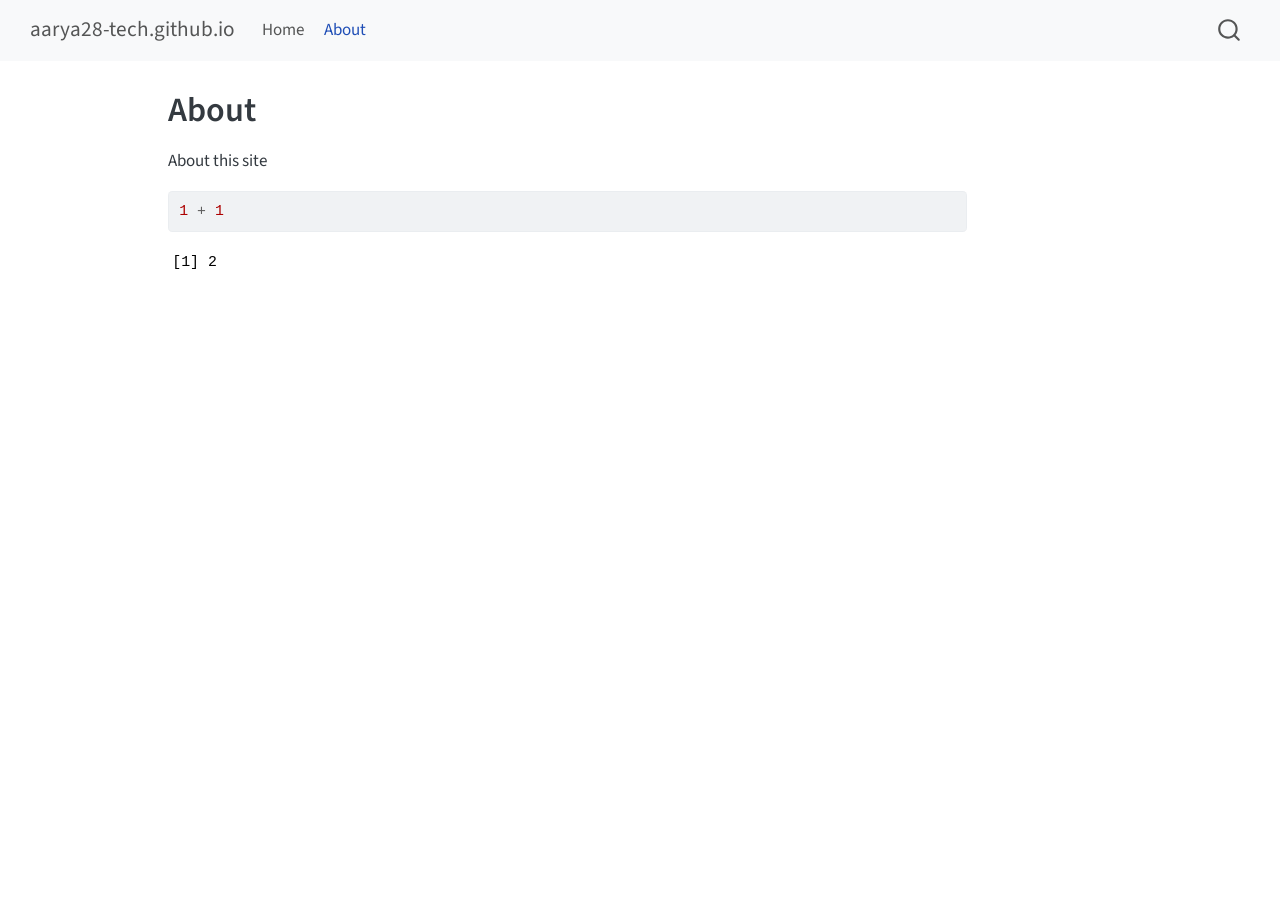
==== docs/about.html @ d5e37c38 "Build website for GitHub Pages" ====
<!DOCTYPE html>
<html xmlns="http://www.w3.org/1999/xhtml" lang="en" xml:lang="en"><head>

<meta charset="utf-8">
<meta name="generator" content="quarto-1.5.57">

<meta name="viewport" content="width=device-width, initial-scale=1.0, user-scalable=yes">


<title>About – aarya28-tech.github.io</title>
<style>
code{white-space: pre-wrap;}
span.smallcaps{font-variant: small-caps;}
div.columns{display: flex; gap: min(4vw, 1.5em);}
div.column{flex: auto; overflow-x: auto;}
div.hanging-indent{margin-left: 1.5em; text-indent: -1.5em;}
ul.task-list{list-style: none;}
ul.task-list li input[type="checkbox"] {
  width: 0.8em;
  margin: 0 0.8em 0.2em -1em; /* quarto-specific, see https://github.com/quarto-dev/quarto-cli/issues/4556 */ 
  vertical-align: middle;
}
/* CSS for syntax highlighting */
pre > code.sourceCode { white-space: pre; position: relative; }
pre > code.sourceCode > span { line-height: 1.25; }
pre > code.sourceCode > span:empty { height: 1.2em; }
.sourceCode { overflow: visible; }
code.sourceCode > span { color: inherit; text-decoration: inherit; }
div.sourceCode { margin: 1em 0; }
pre.sourceCode { margin: 0; }
@media screen {
div.sourceCode { overflow: auto; }
}
@media print {
pre > code.sourceCode { white-space: pre-wrap; }
pre > code.sourceCode > span { display: inline-block; text-indent: -5em; padding-left: 5em; }
}
pre.numberSource code
  { counter-reset: source-line 0; }
pre.numberSource code > span
  { position: relative; left: -4em; counter-increment: source-line; }
pre.numberSource code > span > a:first-child::before
  { content: counter(source-line);
    position: relative; left: -1em; text-align: right; vertical-align: baseline;
    border: none; display: inline-block;
    -webkit-touch-callout: none; -webkit-user-select: none;
    -khtml-user-select: none; -moz-user-select: none;
    -ms-user-select: none; user-select: none;
    padding: 0 4px; width: 4em;
  }
pre.numberSource { margin-left: 3em;  padding-left: 4px; }
div.sourceCode
  {   }
@media screen {
pre > code.sourceCode > span > a:first-child::before { text-decoration: underline; }
}
</style>


<script src="site_libs/quarto-nav/quarto-nav.js"></script>
<script src="site_libs/quarto-nav/headroom.min.js"></script>
<script src="site_libs/clipboard/clipboard.min.js"></script>
<script src="site_libs/quarto-search/autocomplete.umd.js"></script>
<script src="site_libs/quarto-search/fuse.min.js"></script>
<script src="site_libs/quarto-search/quarto-search.js"></script>
<meta name="quarto:offset" content="./">
<script src="site_libs/quarto-html/quarto.js"></script>
<script src="site_libs/quarto-html/popper.min.js"></script>
<script src="site_libs/quarto-html/tippy.umd.min.js"></script>
<script src="site_libs/quarto-html/anchor.min.js"></script>
<link href="site_libs/quarto-html/tippy.css" rel="stylesheet">
<link href="site_libs/quarto-html/quarto-syntax-highlighting.css" rel="stylesheet" id="quarto-text-highlighting-styles">
<script src="site_libs/bootstrap/bootstrap.min.js"></script>
<link href="site_libs/bootstrap/bootstrap-icons.css" rel="stylesheet">
<link href="site_libs/bootstrap/bootstrap.min.css" rel="stylesheet" id="quarto-bootstrap" data-mode="light">
<script id="quarto-search-options" type="application/json">{
  "location": "navbar",
  "copy-button": false,
  "collapse-after": 3,
  "panel-placement": "end",
  "type": "overlay",
  "limit": 50,
  "keyboard-shortcut": [
    "f",
    "/",
    "s"
  ],
  "show-item-context": false,
  "language": {
    "search-no-results-text": "No results",
    "search-matching-documents-text": "matching documents",
    "search-copy-link-title": "Copy link to search",
    "search-hide-matches-text": "Hide additional matches",
    "search-more-match-text": "more match in this document",
    "search-more-matches-text": "more matches in this document",
    "search-clear-button-title": "Clear",
    "search-text-placeholder": "",
    "search-detached-cancel-button-title": "Cancel",
    "search-submit-button-title": "Submit",
    "search-label": "Search"
  }
}</script>


<link rel="stylesheet" href="styles.css">
</head>

<body class="nav-fixed">

<div id="quarto-search-results"></div>
  <header id="quarto-header" class="headroom fixed-top">
    <nav class="navbar navbar-expand-lg " data-bs-theme="dark">
      <div class="navbar-container container-fluid">
      <div class="navbar-brand-container mx-auto">
    <a class="navbar-brand" href="./index.html">
    <span class="navbar-title">aarya28-tech.github.io</span>
    </a>
  </div>
            <div id="quarto-search" class="" title="Search"></div>
          <button class="navbar-toggler" type="button" data-bs-toggle="collapse" data-bs-target="#navbarCollapse" aria-controls="navbarCollapse" role="menu" aria-expanded="false" aria-label="Toggle navigation" onclick="if (window.quartoToggleHeadroom) { window.quartoToggleHeadroom(); }">
  <span class="navbar-toggler-icon"></span>
</button>
          <div class="collapse navbar-collapse" id="navbarCollapse">
            <ul class="navbar-nav navbar-nav-scroll me-auto">
  <li class="nav-item">
    <a class="nav-link" href="./index.html"> 
<span class="menu-text">Home</span></a>
  </li>  
  <li class="nav-item">
    <a class="nav-link active" href="./about.html" aria-current="page"> 
<span class="menu-text">About</span></a>
  </li>  
</ul>
          </div> <!-- /navcollapse -->
            <div class="quarto-navbar-tools">
</div>
      </div> <!-- /container-fluid -->
    </nav>
</header>
<!-- content -->
<div id="quarto-content" class="quarto-container page-columns page-rows-contents page-layout-article page-navbar">
<!-- sidebar -->
<!-- margin-sidebar -->
    <div id="quarto-margin-sidebar" class="sidebar margin-sidebar zindex-bottom">
        
    </div>
<!-- main -->
<main class="content" id="quarto-document-content">

<header id="title-block-header" class="quarto-title-block default">
<div class="quarto-title">
<h1 class="title">About</h1>
</div>



<div class="quarto-title-meta">

    
  
    
  </div>
  


</header>


<p>About this site</p>
<div class="cell">
<div class="sourceCode cell-code" id="cb1"><pre class="sourceCode r code-with-copy"><code class="sourceCode r"><span id="cb1-1"><a href="#cb1-1" aria-hidden="true" tabindex="-1"></a><span class="dv">1</span> <span class="sc">+</span> <span class="dv">1</span></span></code><button title="Copy to Clipboard" class="code-copy-button"><i class="bi"></i></button></pre></div>
<div class="cell-output cell-output-stdout">
<pre><code>[1] 2</code></pre>
</div>
</div>



</main> <!-- /main -->
<script id="quarto-html-after-body" type="application/javascript">
window.document.addEventListener("DOMContentLoaded", function (event) {
  const toggleBodyColorMode = (bsSheetEl) => {
    const mode = bsSheetEl.getAttribute("data-mode");
    const bodyEl = window.document.querySelector("body");
    if (mode === "dark") {
      bodyEl.classList.add("quarto-dark");
      bodyEl.classList.remove("quarto-light");
    } else {
      bodyEl.classList.add("quarto-light");
      bodyEl.classList.remove("quarto-dark");
    }
  }
  const toggleBodyColorPrimary = () => {
    const bsSheetEl = window.document.querySelector("link#quarto-bootstrap");
    if (bsSheetEl) {
      toggleBodyColorMode(bsSheetEl);
    }
  }
  toggleBodyColorPrimary();  
  const icon = "";
  const anchorJS = new window.AnchorJS();
  anchorJS.options = {
    placement: 'right',
    icon: icon
  };
  anchorJS.add('.anchored');
  const isCodeAnnotation = (el) => {
    for (const clz of el.classList) {
      if (clz.startsWith('code-annotation-')) {                     
        return true;
      }
    }
    return false;
  }
  const onCopySuccess = function(e) {
    // button target
    const button = e.trigger;
    // don't keep focus
    button.blur();
    // flash "checked"
    button.classList.add('code-copy-button-checked');
    var currentTitle = button.getAttribute("title");
    button.setAttribute("title", "Copied!");
    let tooltip;
    if (window.bootstrap) {
      button.setAttribute("data-bs-toggle", "tooltip");
      button.setAttribute("data-bs-placement", "left");
      button.setAttribute("data-bs-title", "Copied!");
      tooltip = new bootstrap.Tooltip(button, 
        { trigger: "manual", 
          customClass: "code-copy-button-tooltip",
          offset: [0, -8]});
      tooltip.show();    
    }
    setTimeout(function() {
      if (tooltip) {
        tooltip.hide();
        button.removeAttribute("data-bs-title");
        button.removeAttribute("data-bs-toggle");
        button.removeAttribute("data-bs-placement");
      }
      button.setAttribute("title", currentTitle);
      button.classList.remove('code-copy-button-checked');
    }, 1000);
    // clear code selection
    e.clearSelection();
  }
  const getTextToCopy = function(trigger) {
      const codeEl = trigger.previousElementSibling.cloneNode(true);
      for (const childEl of codeEl.children) {
        if (isCodeAnnotation(childEl)) {
          childEl.remove();
        }
      }
      return codeEl.innerText;
  }
  const clipboard = new window.ClipboardJS('.code-copy-button:not([data-in-quarto-modal])', {
    text: getTextToCopy
  });
  clipboard.on('success', onCopySuccess);
  if (window.document.getElementById('quarto-embedded-source-code-modal')) {
    // For code content inside modals, clipBoardJS needs to be initialized with a container option
    // TODO: Check when it could be a function (https://github.com/zenorocha/clipboard.js/issues/860)
    const clipboardModal = new window.ClipboardJS('.code-copy-button[data-in-quarto-modal]', {
      text: getTextToCopy,
      container: window.document.getElementById('quarto-embedded-source-code-modal')
    });
    clipboardModal.on('success', onCopySuccess);
  }
    var localhostRegex = new RegExp(/^(?:http|https):\/\/localhost\:?[0-9]*\//);
    var mailtoRegex = new RegExp(/^mailto:/);
      var filterRegex = new RegExp('/' + window.location.host + '/');
    var isInternal = (href) => {
        return filterRegex.test(href) || localhostRegex.test(href) || mailtoRegex.test(href);
    }
    // Inspect non-navigation links and adorn them if external
 	var links = window.document.querySelectorAll('a[href]:not(.nav-link):not(.navbar-brand):not(.toc-action):not(.sidebar-link):not(.sidebar-item-toggle):not(.pagination-link):not(.no-external):not([aria-hidden]):not(.dropdown-item):not(.quarto-navigation-tool):not(.about-link)');
    for (var i=0; i<links.length; i++) {
      const link = links[i];
      if (!isInternal(link.href)) {
        // undo the damage that might have been done by quarto-nav.js in the case of
        // links that we want to consider external
        if (link.dataset.originalHref !== undefined) {
          link.href = link.dataset.originalHref;
        }
      }
    }
  function tippyHover(el, contentFn, onTriggerFn, onUntriggerFn) {
    const config = {
      allowHTML: true,
      maxWidth: 500,
      delay: 100,
      arrow: false,
      appendTo: function(el) {
          return el.parentElement;
      },
      interactive: true,
      interactiveBorder: 10,
      theme: 'quarto',
      placement: 'bottom-start',
    };
    if (contentFn) {
      config.content = contentFn;
    }
    if (onTriggerFn) {
      config.onTrigger = onTriggerFn;
    }
    if (onUntriggerFn) {
      config.onUntrigger = onUntriggerFn;
    }
    window.tippy(el, config); 
  }
  const noterefs = window.document.querySelectorAll('a[role="doc-noteref"]');
  for (var i=0; i<noterefs.length; i++) {
    const ref = noterefs[i];
    tippyHover(ref, function() {
      // use id or data attribute instead here
      let href = ref.getAttribute('data-footnote-href') || ref.getAttribute('href');
      try { href = new URL(href).hash; } catch {}
      const id = href.replace(/^#\/?/, "");
      const note = window.document.getElementById(id);
      if (note) {
        return note.innerHTML;
      } else {
        return "";
      }
    });
  }
  const xrefs = window.document.querySelectorAll('a.quarto-xref');
  const processXRef = (id, note) => {
    // Strip column container classes
    const stripColumnClz = (el) => {
      el.classList.remove("page-full", "page-columns");
      if (el.children) {
        for (const child of el.children) {
          stripColumnClz(child);
        }
      }
    }
    stripColumnClz(note)
    if (id === null || id.startsWith('sec-')) {
      // Special case sections, only their first couple elements
      const container = document.createElement("div");
      if (note.children && note.children.length > 2) {
        container.appendChild(note.children[0].cloneNode(true));
        for (let i = 1; i < note.children.length; i++) {
          const child = note.children[i];
          if (child.tagName === "P" && child.innerText === "") {
            continue;
          } else {
            container.appendChild(child.cloneNode(true));
            break;
          }
        }
        if (window.Quarto?.typesetMath) {
          window.Quarto.typesetMath(container);
        }
        return container.innerHTML
      } else {
        if (window.Quarto?.typesetMath) {
          window.Quarto.typesetMath(note);
        }
        return note.innerHTML;
      }
    } else {
      // Remove any anchor links if they are present
      const anchorLink = note.querySelector('a.anchorjs-link');
      if (anchorLink) {
        anchorLink.remove();
      }
      if (window.Quarto?.typesetMath) {
        window.Quarto.typesetMath(note);
      }
      // TODO in 1.5, we should make sure this works without a callout special case
      if (note.classList.contains("callout")) {
        return note.outerHTML;
      } else {
        return note.innerHTML;
      }
    }
  }
  for (var i=0; i<xrefs.length; i++) {
    const xref = xrefs[i];
    tippyHover(xref, undefined, function(instance) {
      instance.disable();
      let url = xref.getAttribute('href');
      let hash = undefined; 
      if (url.startsWith('#')) {
        hash = url;
      } else {
        try { hash = new URL(url).hash; } catch {}
      }
      if (hash) {
        const id = hash.replace(/^#\/?/, "");
        const note = window.document.getElementById(id);
        if (note !== null) {
          try {
            const html = processXRef(id, note.cloneNode(true));
            instance.setContent(html);
          } finally {
            instance.enable();
            instance.show();
          }
        } else {
          // See if we can fetch this
          fetch(url.split('#')[0])
          .then(res => res.text())
          .then(html => {
            const parser = new DOMParser();
            const htmlDoc = parser.parseFromString(html, "text/html");
            const note = htmlDoc.getElementById(id);
            if (note !== null) {
              const html = processXRef(id, note);
              instance.setContent(html);
            } 
          }).finally(() => {
            instance.enable();
            instance.show();
          });
        }
      } else {
        // See if we can fetch a full url (with no hash to target)
        // This is a special case and we should probably do some content thinning / targeting
        fetch(url)
        .then(res => res.text())
        .then(html => {
          const parser = new DOMParser();
          const htmlDoc = parser.parseFromString(html, "text/html");
          const note = htmlDoc.querySelector('main.content');
          if (note !== null) {
            // This should only happen for chapter cross references
            // (since there is no id in the URL)
            // remove the first header
            if (note.children.length > 0 && note.children[0].tagName === "HEADER") {
              note.children[0].remove();
            }
            const html = processXRef(null, note);
            instance.setContent(html);
          } 
        }).finally(() => {
          instance.enable();
          instance.show();
        });
      }
    }, function(instance) {
    });
  }
      let selectedAnnoteEl;
      const selectorForAnnotation = ( cell, annotation) => {
        let cellAttr = 'data-code-cell="' + cell + '"';
        let lineAttr = 'data-code-annotation="' +  annotation + '"';
        const selector = 'span[' + cellAttr + '][' + lineAttr + ']';
        return selector;
      }
      const selectCodeLines = (annoteEl) => {
        const doc = window.document;
        const targetCell = annoteEl.getAttribute("data-target-cell");
        const targetAnnotation = annoteEl.getAttribute("data-target-annotation");
        const annoteSpan = window.document.querySelector(selectorForAnnotation(targetCell, targetAnnotation));
        const lines = annoteSpan.getAttribute("data-code-lines").split(",");
        const lineIds = lines.map((line) => {
          return targetCell + "-" + line;
        })
        let top = null;
        let height = null;
        let parent = null;
        if (lineIds.length > 0) {
            //compute the position of the single el (top and bottom and make a div)
            const el = window.document.getElementById(lineIds[0]);
            top = el.offsetTop;
            height = el.offsetHeight;
            parent = el.parentElement.parentElement;
          if (lineIds.length > 1) {
            const lastEl = window.document.getElementById(lineIds[lineIds.length - 1]);
            const bottom = lastEl.offsetTop + lastEl.offsetHeight;
            height = bottom - top;
          }
          if (top !== null && height !== null && parent !== null) {
            // cook up a div (if necessary) and position it 
            let div = window.document.getElementById("code-annotation-line-highlight");
            if (div === null) {
              div = window.document.createElement("div");
              div.setAttribute("id", "code-annotation-line-highlight");
              div.style.position = 'absolute';
              parent.appendChild(div);
            }
            div.style.top = top - 2 + "px";
            div.style.height = height + 4 + "px";
            div.style.left = 0;
            let gutterDiv = window.document.getElementById("code-annotation-line-highlight-gutter");
            if (gutterDiv === null) {
              gutterDiv = window.document.createElement("div");
              gutterDiv.setAttribute("id", "code-annotation-line-highlight-gutter");
              gutterDiv.style.position = 'absolute';
              const codeCell = window.document.getElementById(targetCell);
              const gutter = codeCell.querySelector('.code-annotation-gutter');
              gutter.appendChild(gutterDiv);
            }
            gutterDiv.style.top = top - 2 + "px";
            gutterDiv.style.height = height + 4 + "px";
          }
          selectedAnnoteEl = annoteEl;
        }
      };
      const unselectCodeLines = () => {
        const elementsIds = ["code-annotation-line-highlight", "code-annotation-line-highlight-gutter"];
        elementsIds.forEach((elId) => {
          const div = window.document.getElementById(elId);
          if (div) {
            div.remove();
          }
        });
        selectedAnnoteEl = undefined;
      };
        // Handle positioning of the toggle
    window.addEventListener(
      "resize",
      throttle(() => {
        elRect = undefined;
        if (selectedAnnoteEl) {
          selectCodeLines(selectedAnnoteEl);
        }
      }, 10)
    );
    function throttle(fn, ms) {
    let throttle = false;
    let timer;
      return (...args) => {
        if(!throttle) { // first call gets through
            fn.apply(this, args);
            throttle = true;
        } else { // all the others get throttled
            if(timer) clearTimeout(timer); // cancel #2
            timer = setTimeout(() => {
              fn.apply(this, args);
              timer = throttle = false;
            }, ms);
        }
      };
    }
      // Attach click handler to the DT
      const annoteDls = window.document.querySelectorAll('dt[data-target-cell]');
      for (const annoteDlNode of annoteDls) {
        annoteDlNode.addEventListener('click', (event) => {
          const clickedEl = event.target;
          if (clickedEl !== selectedAnnoteEl) {
            unselectCodeLines();
            const activeEl = window.document.querySelector('dt[data-target-cell].code-annotation-active');
            if (activeEl) {
              activeEl.classList.remove('code-annotation-active');
            }
            selectCodeLines(clickedEl);
            clickedEl.classList.add('code-annotation-active');
          } else {
            // Unselect the line
            unselectCodeLines();
            clickedEl.classList.remove('code-annotation-active');
          }
        });
      }
  const findCites = (el) => {
    const parentEl = el.parentElement;
    if (parentEl) {
      const cites = parentEl.dataset.cites;
      if (cites) {
        return {
          el,
          cites: cites.split(' ')
        };
      } else {
        return findCites(el.parentElement)
      }
    } else {
      return undefined;
    }
  };
  var bibliorefs = window.document.querySelectorAll('a[role="doc-biblioref"]');
  for (var i=0; i<bibliorefs.length; i++) {
    const ref = bibliorefs[i];
    const citeInfo = findCites(ref);
    if (citeInfo) {
      tippyHover(citeInfo.el, function() {
        var popup = window.document.createElement('div');
        citeInfo.cites.forEach(function(cite) {
          var citeDiv = window.document.createElement('div');
          citeDiv.classList.add('hanging-indent');
          citeDiv.classList.add('csl-entry');
          var biblioDiv = window.document.getElementById('ref-' + cite);
          if (biblioDiv) {
            citeDiv.innerHTML = biblioDiv.innerHTML;
          }
          popup.appendChild(citeDiv);
        });
        return popup.innerHTML;
      });
    }
  }
});
</script>
</div> <!-- /content -->




</body></html>
---- docs/site_libs/quarto-html/tippy.css ----
.tippy-box[data-animation=fade][data-state=hidden]{opacity:0}[data-tippy-root]{max-width:calc(100vw - 10px)}.tippy-box{position:relative;background-color:#333;color:#fff;border-radius:4px;font-size:14px;line-height:1.4;white-space:normal;outline:0;transition-property:transform,visibility,opacity}.tippy-box[data-placement^=top]>.tippy-arrow{bottom:0}.tippy-box[data-placement^=top]>.tippy-arrow:before{bottom:-7px;left:0;border-width:8px 8px 0;border-top-color:initial;transform-origin:center top}.tippy-box[data-placement^=bottom]>.tippy-arrow{top:0}.tippy-box[data-placement^=bottom]>.tippy-arrow:before{top:-7px;left:0;border-width:0 8px 8px;border-bottom-color:initial;transform-origin:center bottom}.tippy-box[data-placement^=left]>.tippy-arrow{right:0}.tippy-box[data-placement^=left]>.tippy-arrow:before{border-width:8px 0 8px 8px;border-left-color:initial;right:-7px;transform-origin:center left}.tippy-box[data-placement^=right]>.tippy-arrow{left:0}.tippy-box[data-placement^=right]>.tippy-arrow:before{left:-7px;border-width:8px 8px 8px 0;border-right-color:initial;transform-origin:center right}.tippy-box[data-inertia][data-state=visible]{transition-timing-function:cubic-bezier(.54,1.5,.38,1.11)}.tippy-arrow{width:16px;height:16px;color:#333}.tippy-arrow:before{content:"";position:absolute;border-color:transparent;border-style:solid}.tippy-content{position:relative;padding:5px 9px;z-index:1}
---- docs/site_libs/quarto-html/quarto-syntax-highlighting.css ----
/* quarto syntax highlight colors */
:root {
  --quarto-hl-ot-color: #003B4F;
  --quarto-hl-at-color: #657422;
  --quarto-hl-ss-color: #20794D;
  --quarto-hl-an-color: #5E5E5E;
  --quarto-hl-fu-color: #4758AB;
  --quarto-hl-st-color: #20794D;
  --quarto-hl-cf-color: #003B4F;
  --quarto-hl-op-color: #5E5E5E;
  --quarto-hl-er-color: #AD0000;
  --quarto-hl-bn-color: #AD0000;
  --quarto-hl-al-color: #AD0000;
  --quarto-hl-va-color: #111111;
  --quarto-hl-bu-color: inherit;
  --quarto-hl-ex-color: inherit;
  --quarto-hl-pp-color: #AD0000;
  --quarto-hl-in-color: #5E5E5E;
  --quarto-hl-vs-color: #20794D;
  --quarto-hl-wa-color: #5E5E5E;
  --quarto-hl-do-color: #5E5E5E;
  --quarto-hl-im-color: #00769E;
  --quarto-hl-ch-color: #20794D;
  --quarto-hl-dt-color: #AD0000;
  --quarto-hl-fl-color: #AD0000;
  --quarto-hl-co-color: #5E5E5E;
  --quarto-hl-cv-color: #5E5E5E;
  --quarto-hl-cn-color: #8f5902;
  --quarto-hl-sc-color: #5E5E5E;
  --quarto-hl-dv-color: #AD0000;
  --quarto-hl-kw-color: #003B4F;
}

/* other quarto variables */
:root {
  --quarto-font-monospace: SFMono-Regular, Menlo, Monaco, Consolas, "Liberation Mono", "Courier New", monospace;
}

pre > code.sourceCode > span {
  color: #003B4F;
}

code span {
  color: #003B4F;
}

code.sourceCode > span {
  color: #003B4F;
}

div.sourceCode,
div.sourceCode pre.sourceCode {
  color: #003B4F;
}

code span.ot {
  color: #003B4F;
  font-style: inherit;
}

code span.at {
  color: #657422;
  font-style: inherit;
}

code span.ss {
  color: #20794D;
  font-style: inherit;
}

code span.an {
  color: #5E5E5E;
  font-style: inherit;
}

code span.fu {
  color: #4758AB;
  font-style: inherit;
}

code span.st {
  color: #20794D;
  font-style: inherit;
}

code span.cf {
  color: #003B4F;
  font-weight: bold;
  font-style: inherit;
}

code span.op {
  color: #5E5E5E;
  font-style: inherit;
}

code span.er {
  color: #AD0000;
  font-style: inherit;
}

code span.bn {
  color: #AD0000;
  font-style: inherit;
}

code span.al {
  color: #AD0000;
  font-style: inherit;
}

code span.va {
  color: #111111;
  font-style: inherit;
}

code span.bu {
  font-style: inherit;
}

code span.ex {
  font-style: inherit;
}

code span.pp {
  color: #AD0000;
  font-style: inherit;
}

code span.in {
  color: #5E5E5E;
  font-style: inherit;
}

code span.vs {
  color: #20794D;
  font-style: inherit;
}

code span.wa {
  color: #5E5E5E;
  font-style: italic;
}

code span.do {
  color: #5E5E5E;
  font-style: italic;
}

code span.im {
  color: #00769E;
  font-style: inherit;
}

code span.ch {
  color: #20794D;
  font-style: inherit;
}

code span.dt {
  color: #AD0000;
  font-style: inherit;
}

code span.fl {
  color: #AD0000;
  font-style: inherit;
}

code span.co {
  color: #5E5E5E;
  font-style: inherit;
}

code span.cv {
  color: #5E5E5E;
  font-style: italic;
}

code span.cn {
  color: #8f5902;
  font-style: inherit;
}

code span.sc {
  color: #5E5E5E;
  font-style: inherit;
}

code span.dv {
  color: #AD0000;
  font-style: inherit;
}

code span.kw {
  color: #003B4F;
  font-weight: bold;
  font-style: inherit;
}

.prevent-inlining {
  content: "</";
}

/*# sourceMappingURL=debc5d5d77c3f9108843748ff7464032.css.map */
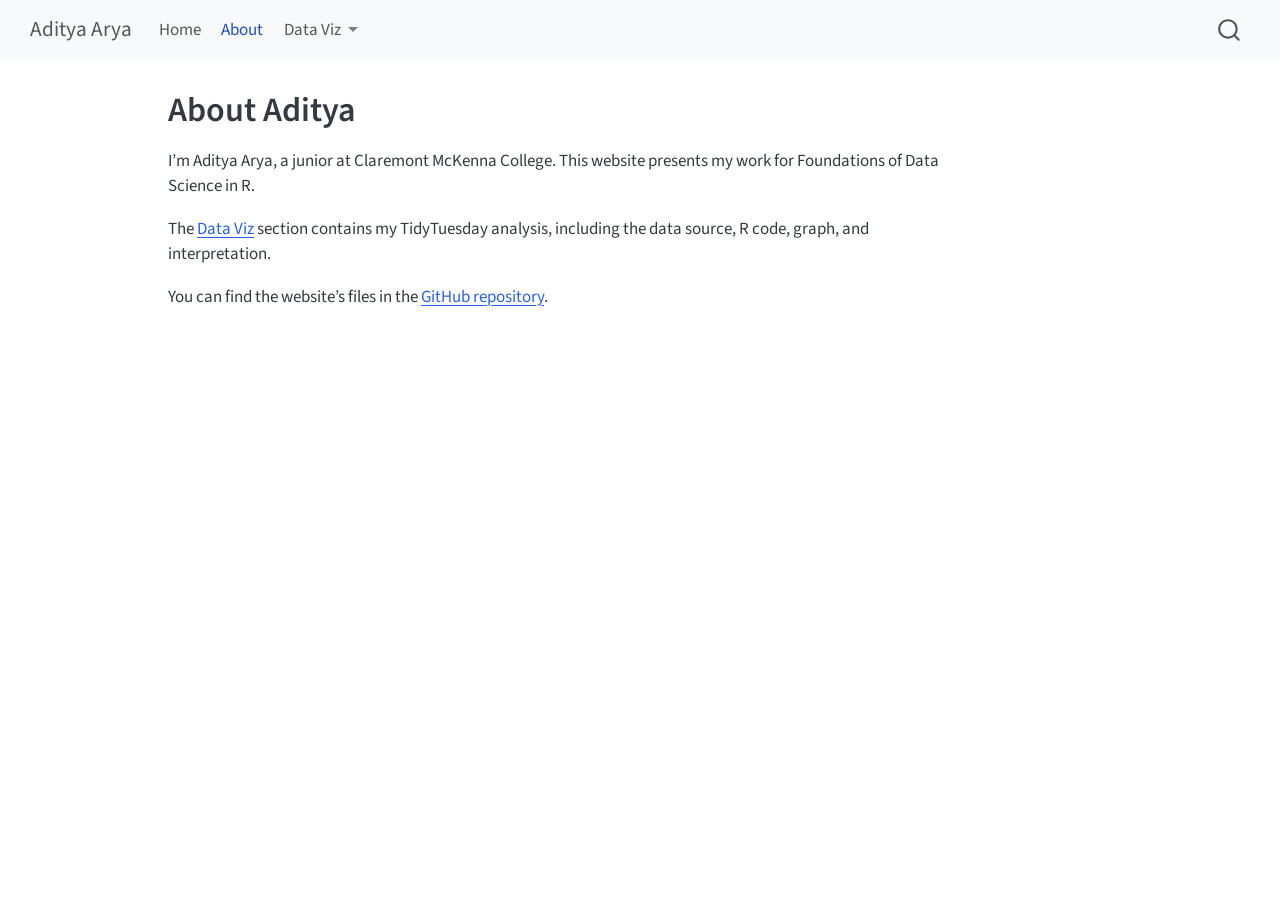
==== commit 09815899: "Replace starter homepage with project landing page" ====
--- a/docs/about.html
+++ b/docs/about.html
@@ -7,7 +7,7 @@
 <meta name="viewport" content="width=device-width, initial-scale=1.0, user-scalable=yes">
 
 
-<title>About – aarya28-tech.github.io</title>
+<title>About Aditya – Aditya Arya</title>
 <style>
 code{white-space: pre-wrap;}
 span.smallcaps{font-variant: small-caps;}
@@ -19,40 +19,6 @@
   width: 0.8em;
   margin: 0 0.8em 0.2em -1em; /* quarto-specific, see https://github.com/quarto-dev/quarto-cli/issues/4556 */ 
   vertical-align: middle;
-}
-/* CSS for syntax highlighting */
-pre > code.sourceCode { white-space: pre; position: relative; }
-pre > code.sourceCode > span { line-height: 1.25; }
-pre > code.sourceCode > span:empty { height: 1.2em; }
-.sourceCode { overflow: visible; }
-code.sourceCode > span { color: inherit; text-decoration: inherit; }
-div.sourceCode { margin: 1em 0; }
-pre.sourceCode { margin: 0; }
-@media screen {
-div.sourceCode { overflow: auto; }
-}
-@media print {
-pre > code.sourceCode { white-space: pre-wrap; }
-pre > code.sourceCode > span { display: inline-block; text-indent: -5em; padding-left: 5em; }
-}
-pre.numberSource code
-  { counter-reset: source-line 0; }
-pre.numberSource code > span
-  { position: relative; left: -4em; counter-increment: source-line; }
-pre.numberSource code > span > a:first-child::before
-  { content: counter(source-line);
-    position: relative; left: -1em; text-align: right; vertical-align: baseline;
-    border: none; display: inline-block;
-    -webkit-touch-callout: none; -webkit-user-select: none;
-    -khtml-user-select: none; -moz-user-select: none;
-    -ms-user-select: none; user-select: none;
-    padding: 0 4px; width: 4em;
-  }
-pre.numberSource { margin-left: 3em;  padding-left: 4px; }
-div.sourceCode
-  {   }
-@media screen {
-pre > code.sourceCode > span > a:first-child::before { text-decoration: underline; }
 }
 </style>
 
@@ -113,7 +79,7 @@
       <div class="navbar-container container-fluid">
       <div class="navbar-brand-container mx-auto">
     <a class="navbar-brand" href="./index.html">
-    <span class="navbar-title">aarya28-tech.github.io</span>
+    <span class="navbar-title">Aditya Arya</span>
     </a>
   </div>
             <div id="quarto-search" class="" title="Search"></div>
@@ -130,6 +96,17 @@
     <a class="nav-link active" href="./about.html" aria-current="page"> 
 <span class="menu-text">About</span></a>
   </li>  
+  <li class="nav-item dropdown ">
+    <a class="nav-link dropdown-toggle" href="#" id="nav-menu-data-viz" role="link" data-bs-toggle="dropdown" aria-expanded="false">
+ <span class="menu-text">Data Viz</span>
+    </a>
+    <ul class="dropdown-menu" aria-labelledby="nav-menu-data-viz">    
+        <li>
+    <a class="dropdown-item" href="./income-inequality.html">
+ <span class="dropdown-text">Income inequality</span></a>
+  </li>  
+    </ul>
+  </li>
 </ul>
           </div> <!-- /navcollapse -->
             <div class="quarto-navbar-tools">
@@ -149,7 +126,7 @@
 
 <header id="title-block-header" class="quarto-title-block default">
 <div class="quarto-title">
-<h1 class="title">About</h1>
+<h1 class="title">About Aditya</h1>
 </div>
 
 
@@ -166,13 +143,9 @@
 </header>
 
 
-<p>About this site</p>
-<div class="cell">
-<div class="sourceCode cell-code" id="cb1"><pre class="sourceCode r code-with-copy"><code class="sourceCode r"><span id="cb1-1"><a href="#cb1-1" aria-hidden="true" tabindex="-1"></a><span class="dv">1</span> <span class="sc">+</span> <span class="dv">1</span></span></code><button title="Copy to Clipboard" class="code-copy-button"><i class="bi"></i></button></pre></div>
-<div class="cell-output cell-output-stdout">
-<pre><code>[1] 2</code></pre>
-</div>
-</div>
+<p>I’m Aditya Arya, a junior at Claremont McKenna College. This website presents my work for Foundations of Data Science in R.</p>
+<p>The <a href="./income-inequality.html">Data Viz</a> section contains my TidyTuesday analysis, including the data source, R code, graph, and interpretation.</p>
+<p>You can find the website’s files in the <a href="https://github.com/aarya28-tech/aarya28-tech.github.io">GitHub repository</a>.</p>
 
 
 
--- a/docs/styles.css
+++ b/docs/styles.css
@@ -0,0 +1,57 @@
+.home-hero {
+  max-width: 980px;
+  margin: 2.5rem auto 3rem;
+  padding: 3rem 3.25rem;
+  background: #f4f8fc;
+  border-left: 6px solid #246b9c;
+  border-radius: 12px;
+}
+
+.home-hero h1 {
+  margin-top: 0.35rem;
+  font-size: clamp(2.1rem, 5vw, 3.5rem);
+}
+
+.home-hero p:not(.eyebrow) {
+  max-width: 700px;
+  font-size: 1.12rem;
+  line-height: 1.6;
+}
+
+.eyebrow {
+  color: #205b84;
+  font-size: 0.85rem;
+  font-weight: 700;
+  letter-spacing: 0.08em;
+  text-transform: uppercase;
+}
+
+.home-hero .btn {
+  margin: 0.5rem 0.6rem 0 0;
+}
+
+.home-content {
+  max-width: 980px;
+  margin: 0 auto;
+  padding: 0 1rem 3rem;
+}
+
+.project-card {
+  max-width: 700px;
+  margin: 1.2rem 0 2.5rem;
+  padding: 1.5rem 1.75rem;
+  border: 1px solid #d7e0e7;
+  border-radius: 10px;
+  box-shadow: 0 4px 16px rgba(27, 47, 63, 0.06);
+}
+
+.project-card h3 {
+  margin-top: 0;
+}
+
+@media (max-width: 600px) {
+  .home-hero {
+    margin: 1rem;
+    padding: 1.75rem;
+  }
+}
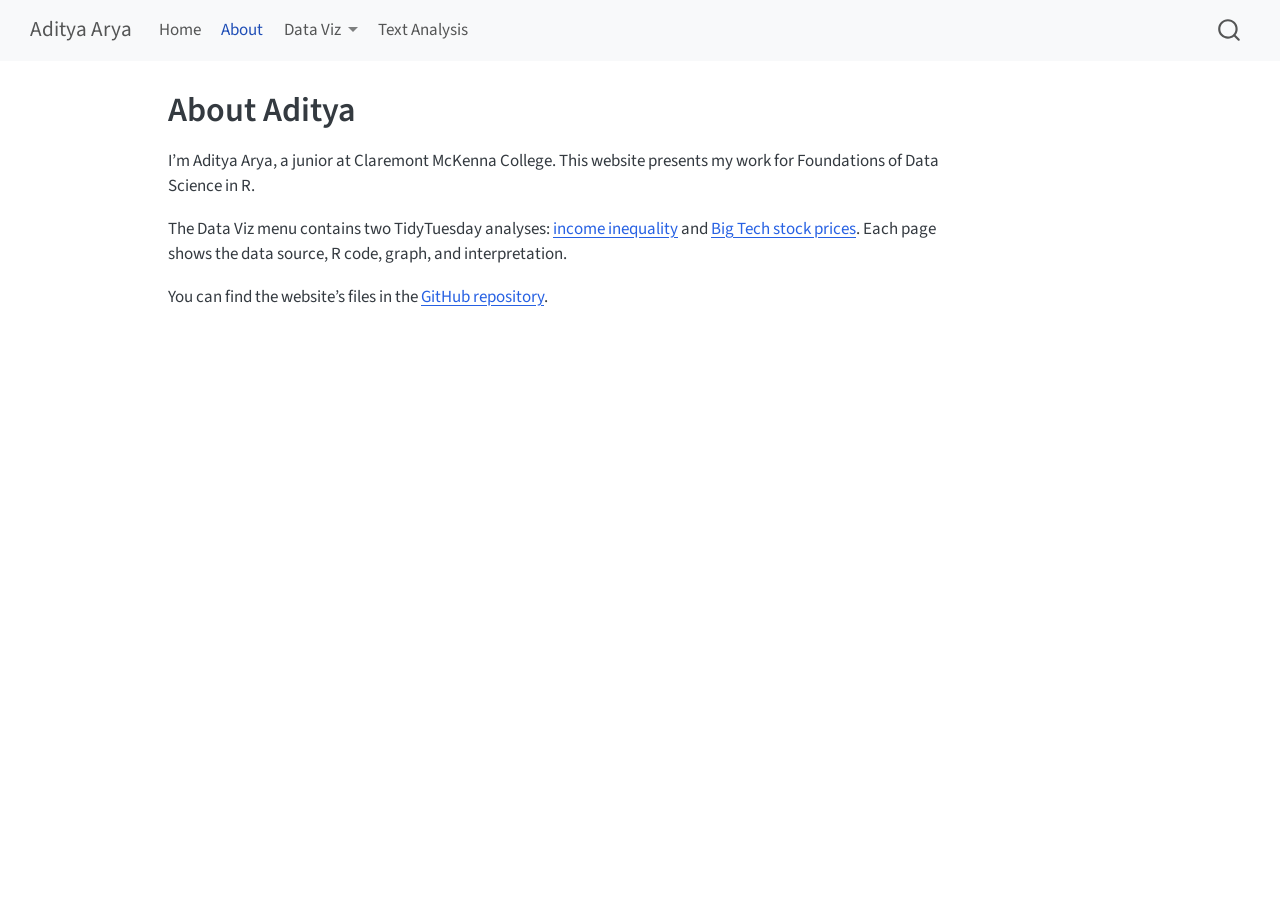
==== commit 27f677ab: "updated" ====
--- a/docs/about.html
+++ b/docs/about.html
@@ -105,8 +105,16 @@
     <a class="dropdown-item" href="./income-inequality.html">
  <span class="dropdown-text">Income inequality</span></a>
   </li>  
+        <li>
+    <a class="dropdown-item" href="./big-tech-stock-prices.html">
+ <span class="dropdown-text">Big Tech stocks</span></a>
+  </li>  
     </ul>
   </li>
+  <li class="nav-item">
+    <a class="nav-link" href="./brooklyn-nine-nine.html"> 
+<span class="menu-text">Text Analysis</span></a>
+  </li>  
 </ul>
           </div> <!-- /navcollapse -->
             <div class="quarto-navbar-tools">
@@ -144,7 +152,7 @@
 
 
 <p>I’m Aditya Arya, a junior at Claremont McKenna College. This website presents my work for Foundations of Data Science in R.</p>
-<p>The <a href="./income-inequality.html">Data Viz</a> section contains my TidyTuesday analysis, including the data source, R code, graph, and interpretation.</p>
+<p>The Data Viz menu contains two TidyTuesday analyses: <a href="./income-inequality.html">income inequality</a> and <a href="./big-tech-stock-prices.html">Big Tech stock prices</a>. Each page shows the data source, R code, graph, and interpretation.</p>
 <p>You can find the website’s files in the <a href="https://github.com/aarya28-tech/aarya28-tech.github.io">GitHub repository</a>.</p>
 
 
--- a/docs/styles.css
+++ b/docs/styles.css
@@ -6,6 +6,21 @@
   border-left: 6px solid #246b9c;
   border-radius: 12px;
 }
+
+.hero-layout {
+  display: grid;
+  grid-template-columns: minmax(0, 1fr) 260px;
+  gap: 2.5rem;
+  align-items: center;
+}
+
+.hero-photo {
+  display: block;
+  width: 100%;
+  height: auto;
+  border-radius: 10px;
+}
+
 
 .home-hero h1 {
   margin-top: 0.35rem;
@@ -49,7 +64,15 @@
   margin-top: 0;
 }
 
-@media (max-width: 600px) {
+@media (max-width: 800px) {
+  .hero-layout {
+    grid-template-columns: 1fr;
+  }
+
+  .hero-photo {
+    max-width: 260px;
+  }
+
   .home-hero {
     margin: 1rem;
     padding: 1.75rem;
